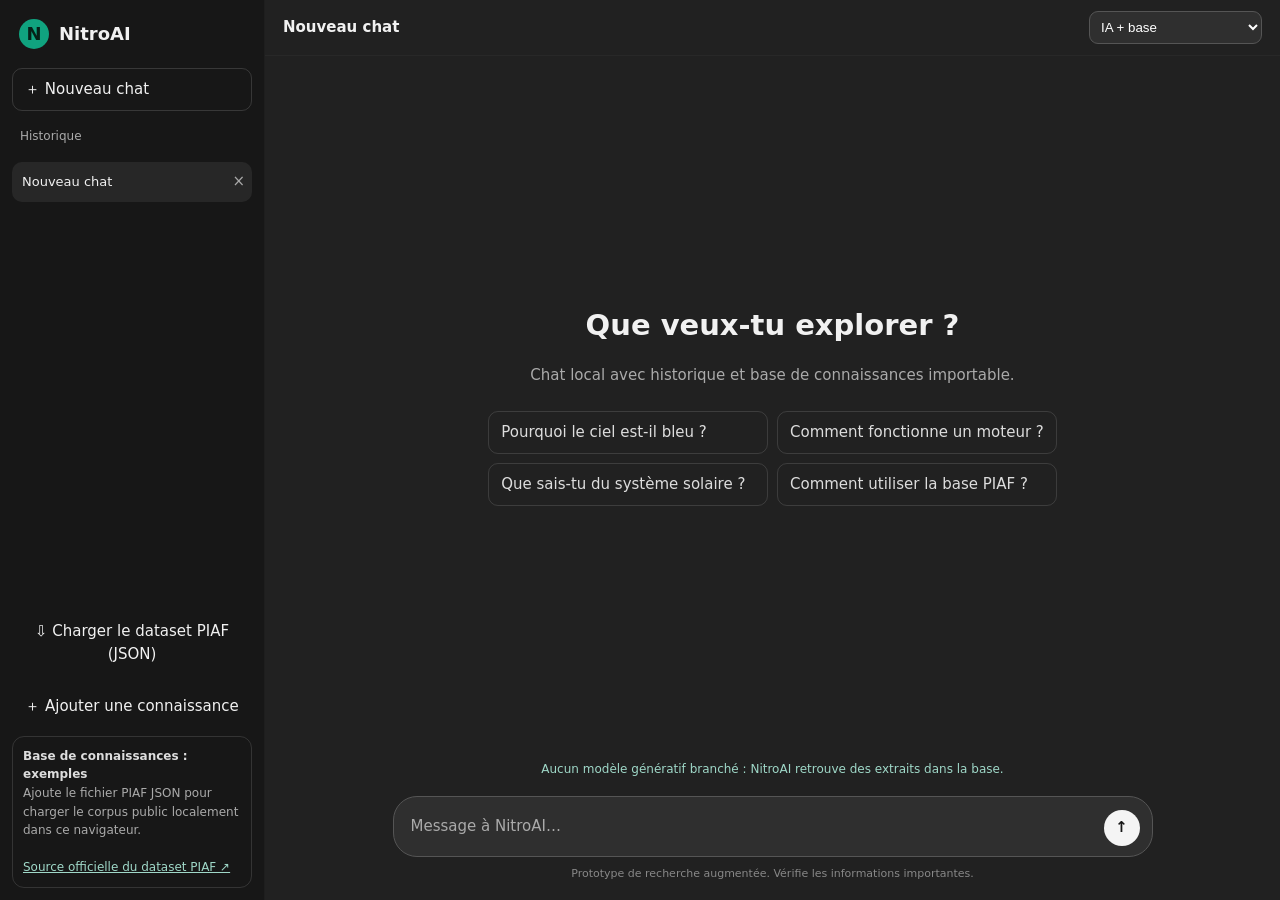
==== nitroai_piaf.html @ 79a581d4 "Add files via upload" ====
<!doctype html>
<html lang="fr">
<head>
<meta charset="utf-8"><meta name="viewport" content="width=device-width,initial-scale=1">
<title>NitroAI — Chat & base PIAF</title>
<style>
:root{color-scheme:dark;--bg:#212121;--side:#171717;--line:#3b3b3b;--text:#f1f1f1;--muted:#aaa;--green:#10a37f}
*{box-sizing:border-box}body{margin:0;background:var(--bg);color:var(--text);font:15px/1.55 system-ui,-apple-system,BlinkMacSystemFont,"Segoe UI",sans-serif}
button,input,textarea{font:inherit;color:inherit}button{cursor:pointer;border:1px solid transparent;background:transparent;border-radius:10px;padding:9px 12px}button:hover{background:#ffffff12}
.layout{height:100dvh;display:grid;grid-template-columns:265px minmax(0,1fr)}aside{background:var(--side);border-right:1px solid #ffffff08;padding:12px;display:flex;flex-direction:column;gap:12px;min-height:0}
.brand{display:flex;align-items:center;gap:10px;padding:7px;font-size:18px;font-weight:700}.logo{height:30px;width:30px;border-radius:50%;background:var(--green);color:#062118;display:grid;place-items:center;font-weight:900}
.new{border:1px solid #ffffff24;text-align:left}.section{font-size:12px;color:var(--muted);padding:4px 8px}#chatList{overflow:auto;display:flex;flex-direction:column;gap:3px}.chatrow{display:flex;align-items:center;gap:3px}.chatrow.selected{background:#ffffff12;border-radius:10px}.chatname{flex:1;text-align:left;overflow:hidden;text-overflow:ellipsis;white-space:nowrap;font-size:13px;padding:9px}.delete{color:#aaa;padding:6px}.sidebottom{margin-top:auto;display:grid;gap:8px}.dbbox{border:1px solid #ffffff20;border-radius:12px;padding:10px;font-size:12px;color:var(--muted)}.dbbox strong{color:#ddd}
main{display:flex;flex-direction:column;min-width:0;min-height:0}.top{height:56px;display:flex;align-items:center;justify-content:space-between;padding:0 18px;border-bottom:1px solid #ffffff08}.top strong{font-weight:600}.top select{background:#2f2f2f;border:1px solid #555;border-radius:9px;padding:7px}
#messages{flex:1;overflow:auto;padding:25px 18px 32px;display:flex;flex-direction:column;gap:25px}.empty{margin:auto;text-align:center;max-width:620px;padding:20px}.empty h1{font-size:29px;font-weight:600;margin:0 0 16px}.muted{color:var(--muted)}.suggestions{display:grid;grid-template-columns:repeat(2,minmax(0,1fr));gap:9px;margin-top:24px}.suggestions button{border:1px solid #ffffff20;text-align:left;color:#ddd}
.message{width:min(760px,100%);margin:0 auto;display:flex;gap:14px;align-items:flex-start}.avatar{width:30px;height:30px;flex:0 0 30px;border-radius:50%;display:grid;place-items:center;background:#373737;font-size:13px;font-weight:700}.message.user .avatar{background:#494949}.body{min-width:0;white-space:pre-wrap;overflow-wrap:anywhere;padding-top:2px}.cite{font-size:12px;color:#9fd8c8;margin-top:8px}.composerwrap{padding:10px 18px 18px}.composer{width:min(760px,100%);margin:auto;background:#2f2f2f;border:1px solid #555;border-radius:24px;padding:10px 12px;display:flex;gap:10px;align-items:flex-end}.composer textarea{flex:1;min-width:0;resize:none;max-height:180px;border:0;outline:0;background:transparent;padding:8px 5px;line-height:1.5}.composer textarea::placeholder{color:#aaa}.send{background:#f4f4f4;color:#171717;border-radius:50%;height:36px;width:36px;padding:0;font-weight:800}.footnote{text-align:center;color:#888;font-size:11px;padding-top:8px}.status{font-size:12px;color:#9fd8c8;padding:0 18px 8px;text-align:center}
.modal{position:fixed;inset:0;background:#0009;display:none;place-items:center;padding:18px}.modal.open{display:grid}.dialog{width:min(570px,100%);background:#252525;border:1px solid #555;border-radius:16px;padding:20px;display:grid;gap:12px}.dialog input,.dialog textarea{background:#171717;border:1px solid #555;border-radius:9px;padding:10px;width:100%}.dialog textarea{min-height:120px}.actions{display:flex;justify-content:flex-end;gap:8px}.primary{background:var(--green);color:#061b14;font-weight:700}
@media(max-width:720px){.layout{grid-template-columns:1fr}aside{display:none}.suggestions{grid-template-columns:1fr}.empty h1{font-size:25px}}
</style></head>
<body>
<div class="layout"><aside>
 <div class="brand"><span class="logo">N</span>NitroAI</div><button class="new" id="newChat">＋ Nouveau chat</button>
 <div class="section">Historique</div><div id="chatList"></div>
 <div class="sidebottom">
  <button id="loadPiaf">⇩ Charger le dataset PIAF (JSON)</button>
  <input id="file" type="file" accept=".json,application/json" hidden>
  <button id="addKnowledge">＋ Ajouter une connaissance</button>
  <div class="dbbox"><strong id="dbLabel">Base de connaissances : exemples</strong><br><span id="dbInfo">Ajoute le fichier PIAF JSON pour charger le corpus public localement dans ce navigateur.</span><br><br><a style="color:#9fd8c8" href="https://www.data.gouv.fr/datasets/piaf-le-dataset-francophone-de-questions-reponses" target="_blank" rel="noreferrer">Source officielle du dataset PIAF ↗</a></div>
 </div>
</aside>
<main><div class="top"><strong id="chatTitle">NitroAI</strong><select id="mode" aria-label="Mode de réponse"><option value="both">IA + base</option><option value="knowledge">Base seule</option><option value="general">IA générale (prototype)</option></select></div>
<div id="messages"><div class="empty"><h1>Que veux-tu explorer ?</h1><div class="muted">Chat local avec historique et base de connaissances PIAF importable.</div><div class="suggestions"><button data-q="Pourquoi le ciel est-il bleu ?">Pourquoi le ciel est-il bleu ?</button><button data-q="Comment fonctionne un moteur à quatre temps ?">Comment fonctionne un moteur ?</button><button data-q="Que sais-tu du système solaire ?">Que sais-tu du système solaire ?</button><button data-q="Comment utiliser la base PIAF ?">Comment utiliser la base PIAF ?</button></div></div></div>
<div class="status" id="status">Aucun modèle génératif branché : NitroAI retrouve des extraits dans la base.</div>
<div class="composerwrap"><form id="form" class="composer"><textarea id="prompt" rows="1" placeholder="Message à NitroAI…" aria-label="Message"></textarea><button class="send" type="submit" aria-label="Envoyer">↑</button></form><div class="footnote">Prototype de recherche augmentée. Vérifie les informations importantes.</div></div>
</main></div>
<div class="modal" id="modal"><div class="dialog"><h3 style="margin:0">Ajouter une connaissance</h3><input id="knowTitle" placeholder="Titre"><textarea id="knowText" placeholder="Texte à ajouter dans la base locale"></textarea><div class="actions"><button id="cancel">Annuler</button><button id="save" class="primary">Enregistrer</button></div></div></div>
<script>
const $=id=>document.getElementById(id);
const demo=[
{title:"Le ciel bleu",text:"Le ciel paraît bleu parce que les molécules de l’atmosphère diffusent davantage les courtes longueurs d’onde de la lumière solaire, notamment le bleu. Ce phénomène s’appelle la diffusion de Rayleigh."},
{title:"Moteur à quatre temps",text:"Un moteur à combustion interne transforme l’énergie de combustion en mouvement mécanique. Les quatre phases sont admission, compression, combustion-détente et échappement."},
{title:"Système solaire",text:"Le système solaire comprend le Soleil et les objets gravitant autour de lui, dont huit planètes, leurs satellites, des planètes naines, des astéroïdes et des comètes."},
{title:"Python",text:"Python est un langage de programmation interprété à syntaxe lisible. Il sert notamment à automatiser, créer des applications et analyser des données."}
];
let corpus=JSON.parse(localStorage.getItem("nitroai_corpus")||"null")||demo;
let chats=JSON.parse(localStorage.getItem("nitroai_chats_v2")||"null")||[],current=null;
function save(){localStorage.setItem("nitroai_corpus",JSON.stringify(corpus));localStorage.setItem("nitroai_chats_v2",JSON.stringify(chats))}
function newChat(){let c={id:Date.now().toString(),title:"Nouveau chat",messages:[]};chats.unshift(c);current=c.id;save();render()}
function active(){return chats.find(c=>c.id===current)}
function renderList(){let list=$("chatList");list.innerHTML="";chats.forEach(c=>{let row=document.createElement("div");row.className="chatrow"+(c.id===current?" selected":"");let b=document.createElement("button");b.className="chatname";b.textContent=c.title;b.onclick=()=>{current=c.id;render()};let d=document.createElement("button");d.className="delete";d.textContent="×";d.title="Supprimer";d.onclick=()=>{chats=chats.filter(x=>x.id!==c.id);current=chats[0]?.id||null;if(!current)newChat();save();render()};row.append(b,d);list.append(row)})}
function renderMessages(){let root=$("messages"),c=active();root.innerHTML="";if(!c||!c.messages.length){root.innerHTML='<div class="empty"><h1>Que veux-tu explorer ?</h1><div class="muted">Chat local avec historique et base de connaissances importable.</div><div class="suggestions"><button data-q="Pourquoi le ciel est-il bleu ?">Pourquoi le ciel est-il bleu ?</button><button data-q="Comment fonctionne un moteur à quatre temps ?">Comment fonctionne un moteur ?</button><button data-q="Que sais-tu du système solaire ?">Que sais-tu du système solaire ?</button><button data-q="Comment utiliser la base PIAF ?">Comment utiliser la base PIAF ?</button></div></div>';root.querySelectorAll("[data-q]").forEach(b=>b.onclick=()=>send(b.dataset.q));return}
c.messages.forEach(m=>{let w=document.createElement("div");w.className="message "+m.role;let a=document.createElement("div");a.className="avatar";a.textContent=m.role==="user"?"T":"N";let b=document.createElement("div");b.className="body";b.textContent=m.content;if(m.sources?.length){let s=document.createElement("div");s.className="cite";s.textContent="Extraits consultés : "+m.sources.join(" · ");b.append(s)}w.append(a,b);root.append(w)});root.scrollTop=root.scrollHeight}
function render(){if(!current){if(chats.length)current=chats[0].id;else{newChat();return}}renderList();renderMessages();$("chatTitle").textContent=active()?.title||"NitroAI"}
function norm(s){return s.toLocaleLowerCase("fr").normalize("NFD").replace(/\p{Diacritic}/gu,"")}
function tokens(s){return(norm(s).match(/[a-z0-9]+/g)||[]).filter(w=>w.length>2)}
function retrieve(q){let qset=new Set(tokens(q));return corpus.map(d=>{let t=tokens((d.title||"")+" "+(d.text||"")+" "+(d.question||"")+" "+(d.answer||""));let score=t.reduce((n,w)=>n+(qset.has(w)?1:0),0);return{...d,score}}).filter(x=>x.score>0).sort((a,b)=>b.score-a.score).slice(0,5)}
function answer(q,docs){if(!docs.length)return "Je ne trouve pas d’extrait qui corresponde à cette question dans la base chargée. Essaie d’importer le dataset PIAF ou d’ajouter une connaissance.";return "J’ai retrouvé ces passages dans ma base :\n\n"+docs.map(d=>{let label=d.title||d.question||"Extrait";let text=d.text||d.answer||d.context||"";return label+"\n"+text}).join("\n\n")+"\n\nJe peux répondre plus précisément si la base contient davantage de contexte."}
function send(q){q=(q||$("prompt").value).trim();if(!q)return;if(!current)newChat();let c=active();c.messages.push({role:"user",content:q});if(c.messages.length===1)c.title=q.slice(0,42)+(q.length>42?"…":"");let found=retrieve(q);let mode=$("mode").value;let a=answer(q,found);if(mode==="general")a="Le mode IA générale nécessite un modèle de langage exécuté dans le navigateur. Pour le moment, voici une recherche dans le corpus local :\n\n"+a;c.messages.push({role:"assistant",content:a,sources:mode==="general"?[]:found.map(d=>d.title||d.question||"Extrait")});$("prompt").value="";save();render()}
function flattenPIAF(data){let out=[];let root=data.data||data; if(Array.isArray(root)){for(let item of root){if(item.paragraphs){for(let p of item.paragraphs){const ctx=p.context||"";for(let qa of (p.qas||[])){let ans=qa.answers?.[0]?.text||qa.answer||"";out.push({title:qa.question||"Question PIAF",question:qa.question||"",answer:ans,text:ans||ctx,context:ctx})}}}else if(item.question){out.push({title:item.question,question:item.question,answer:item.answer||"",text:item.answer||item.context||"",context:item.context||""})}}}
else if(root&&Array.isArray(root.paragraphs)){for(let p of root.paragraphs){for(let qa of p.qas||[])out.push({title:qa.question,question:qa.question,answer:qa.answers?.[0]?.text||"",text:p.context||""})}}
return out.filter(x=>(x.text||x.answer||x.context))}
$("loadPiaf").onclick=()=>$("file").click();
$("file").onchange=async e=>{let f=e.target.files[0];if(!f)return;try{let data=JSON.parse(await f.text());let parsed=flattenPIAF(data);if(!parsed.length)throw Error("Format JSON PIAF non reconnu.");corpus=parsed;save();$("dbLabel").textContent="Base PIAF chargée";$("dbInfo").textContent=parsed.length.toLocaleString("fr-FR")+" passages importés dans ce navigateur."; $("status").textContent="Dataset PIAF chargé localement. Recherche textuelle prête."; }catch(err){$("status").textContent="Import impossible : "+err.message}e.target.value=""};
$("addKnowledge").onclick=()=>$("modal").classList.add("open");$("cancel").onclick=()=>$("modal").classList.remove("open");$("save").onclick=()=>{let title=$("knowTitle").value.trim(),text=$("knowText").value.trim();if(!title||!text){alert("Ajoute un titre et un texte.");return}corpus.unshift({title,text});save();$("knowTitle").value="";$("knowText").value="";$("modal").classList.remove("open");$("dbLabel").textContent="Base personnalisée";$("dbInfo").textContent=corpus.length+" extraits enregistrés localement."};
$("newChat").onclick=newChat;$("form").onsubmit=e=>{e.preventDefault();send()};$("prompt").onkeydown=e=>{if(e.key==="Enter"&&!e.shiftKey){e.preventDefault();$("form").requestSubmit()}};
render();
</script></body></html>
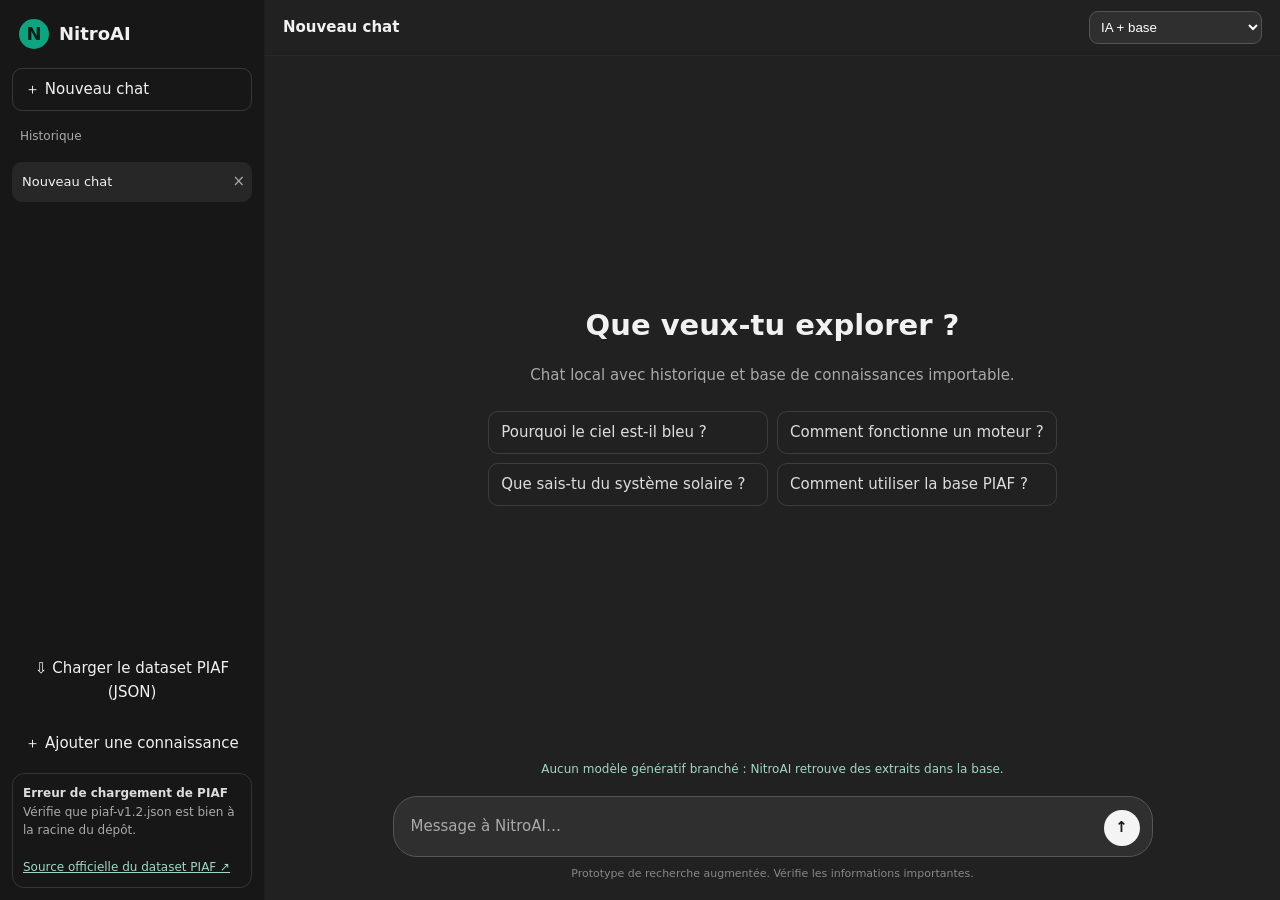
==== commit 2719f2ba: "Add automatic loading of PIAF dataset from JSON" ====
--- a/nitroai_piaf.html
+++ b/nitroai_piaf.html
@@ -63,4 +63,46 @@
 $("addKnowledge").onclick=()=>$("modal").classList.add("open");$("cancel").onclick=()=>$("modal").classList.remove("open");$("save").onclick=()=>{let title=$("knowTitle").value.trim(),text=$("knowText").value.trim();if(!title||!text){alert("Ajoute un titre et un texte.");return}corpus.unshift({title,text});save();$("knowTitle").value="";$("knowText").value="";$("modal").classList.remove("open");$("dbLabel").textContent="Base personnalisée";$("dbInfo").textContent=corpus.length+" extraits enregistrés localement."};
 $("newChat").onclick=newChat;$("form").onsubmit=e=>{e.preventDefault();send()};$("prompt").onkeydown=e=>{if(e.key==="Enter"&&!e.shiftKey){e.preventDefault();$("form").requestSubmit()}};
 render();
-</script></body></html>+async function loadPiafAutomatically() {
+    try {
+        const response = await fetch("./piaf-v1.2.json");
+
+        if (!response.ok) {
+            throw new Error("Impossible de charger le dataset");
+        }
+
+        const data = await response.json();
+
+        const parsed = flattenPIAF(data);
+
+        if (!parsed.length) {
+            throw new Error("Format JSON non reconnu");
+        }
+
+        corpus = parsed;
+
+        save();
+
+        document.getElementById("dbLabel").textContent =
+            "Base PIAF chargée automatiquement";
+
+        document.getElementById("dbInfo").textContent =
+            parsed.length.toLocaleString("fr-FR") +
+            " passages importés depuis piaf-v1.2.json.";
+
+        document.getElementById("status").textContent =
+            "Base de connaissances prête !";
+
+    } catch (error) {
+        console.error("Erreur de chargement PIAF :", error);
+
+        document.getElementById("dbLabel").textContent =
+            "Erreur de chargement de PIAF";
+
+        document.getElementById("dbInfo").textContent =
+            "Vérifie que piaf-v1.2.json est bien à la racine du dépôt.";
+    }
+}
+
+loadPiafAutomatically();
+</script></body></html>
